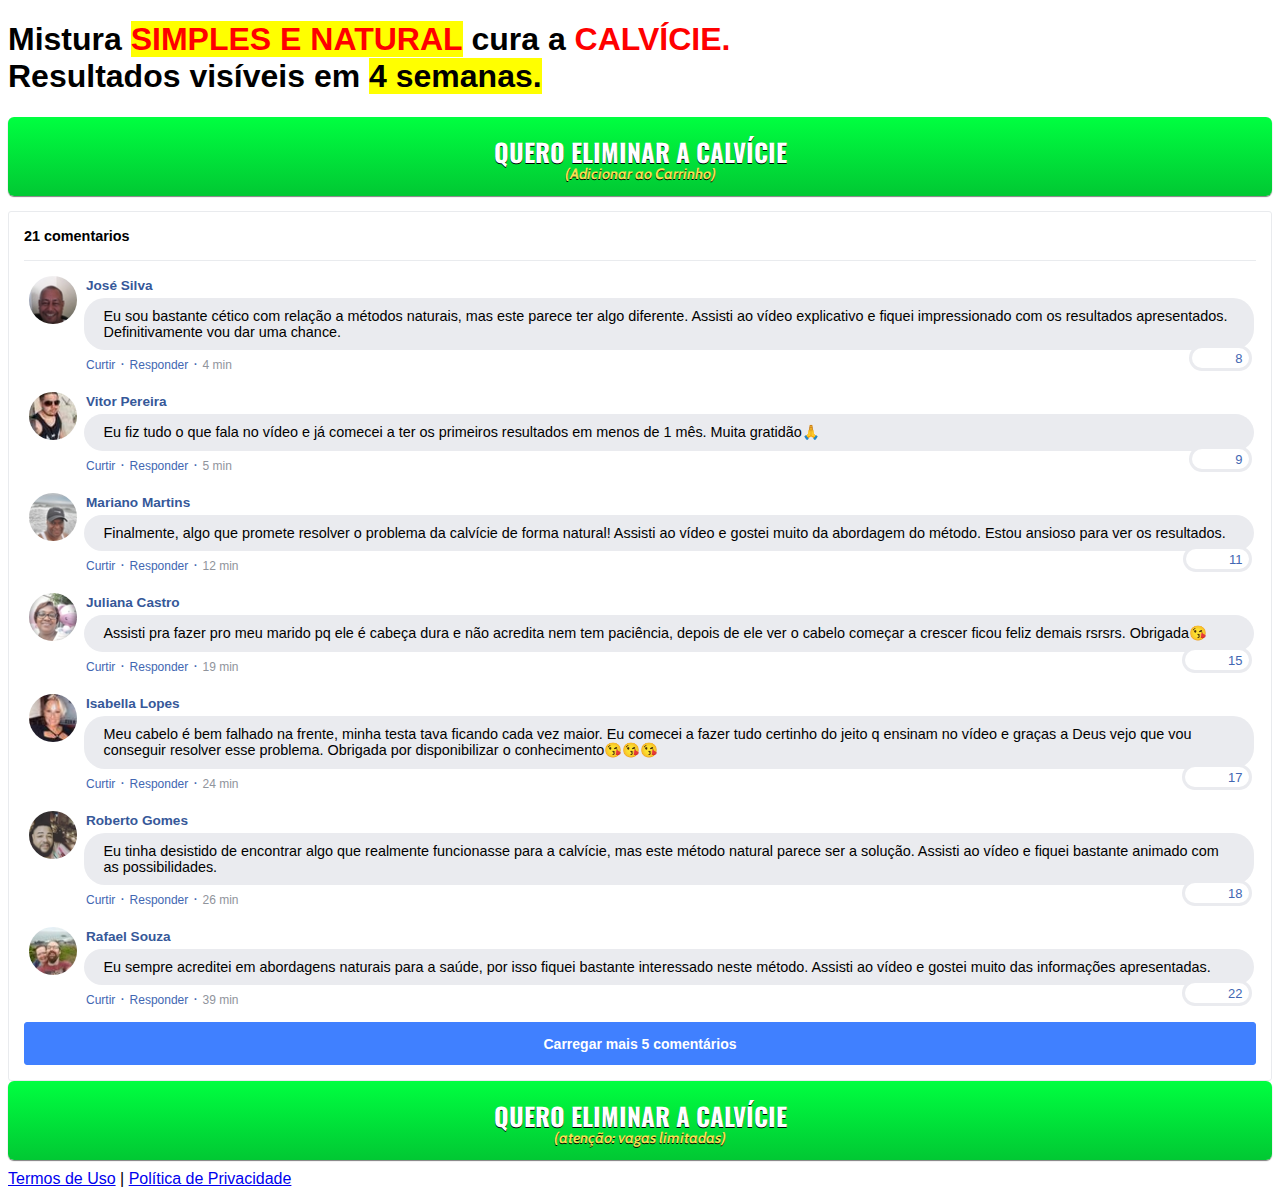
==== index.html @ 540f204f "Update index.html" ====
<!DOCTYPE html>
<html lang="pt-br">
  <head>
    <!-- Google tag (gtag.js) -->
<script async src="https://www.googletagmanager.com/gtag/js?id=AW-11034419329"></script>
<script>
  window.dataLayer = window.dataLayer || [];
  function gtag(){dataLayer.push(arguments);}
  gtag('js', new Date());

  gtag('config', 'AW-11034419329');
</script>
<!-- Event snippet for PAGEVIEW conversion page -->
<script>
  gtag('event', 'conversion', {'send_to': 'AW-11034419329/dTv2CPv8_o4YEIHBz40p'});
</script>

    <script>
    !function (w, d, t) {
      w.TiktokAnalyticsObject=t;var ttq=w[t]=w[t]||[];ttq.methods=['page','track','identify','instances','debug','on','off','once','ready','alias','group','enableCookie','disableCookie'],ttq.setAndDefer=function(t,e){t[e]=function(){t.push([e].concat(Array.prototype.slice.call(arguments,0)))}};for(var i=0;i<ttq.methods.length;i++)ttq.setAndDefer(ttq,ttq.methods[i]);ttq.instance=function(t){for(var e=ttq._i[t]||[],n=0;n<ttq.methods.length;n++)ttq.setAndDefer(e,ttq.methods[n]);return e},ttq.load=function(e,n){var i='https://analytics.tiktok.com/i18n/pixel/events.js';ttq._i=ttq._i||{},ttq._i[e]=[],ttq._i[e]._u=i,ttq._t=ttq._t||{},ttq._t[e]=+new Date,ttq._o=ttq._o||{},ttq._o[e]=n||{};var o=document.createElement('script');o.type='text/javascript',o.async=!0,o.src=i+'?sdkid='+e+'&lib='+t;var a=document.getElementsByTagName('script')[0];a.parentNode.insertBefore(o,a)};
      ttq.load('');
      ttq.load('');
      ttq.load('CG4BV3JC77UAN2JPA630');
      ttq.load('CG1CL6RC77U7TJLU2210');
      ttq.page();
    }(window, document, 'ttq');
    </script><script>
      ttq.track('ViewContent');
    </script>
    <link rel="preload" href="https://scripts.converteai.net/d0dea0fe-8b37-41fb-afa9-0a2bdfb972d8/ab-test/63f9300c8f7f51000bab34ff/player.js" as="script">
<link rel="preload" href="https://cdn.converteai.net/lib/js/smartplayer/v1/smartplayer.min.js" as="script">
<link rel="preload" href="https://images.converteai.net/d0dea0fe-8b37-41fb-afa9-0a2bdfb972d8/players/63f9300c8f7f51000bab34ff/thumbnail.jpg" as="image">
<link rel="preload" href="https://cdn.converteai.net/d0dea0fe-8b37-41fb-afa9-0a2bdfb972d8/63f9222c8f7f51000bab33e9/playlist.m3u8" as="fetch"><link rel="preload" href="https://cdn.converteai.net/d0dea0fe-8b37-41fb-afa9-0a2bdfb972d8/63e465b59cb9490009cf1139/playlist.m3u8" as="fetch">
<link rel="dns-prefetch" href="https://cdn.converteai.net">
<link rel="dns-prefetch" href="https://scripts.converteai.net">
<link rel="dns-prefetch" href="https://images.converteai.net">
<link rel="dns-prefetch" href="https://api.vturb.com.br">

    <meta charset="utf-8">
    <meta name="viewport" content="width=device-width, initial-scale=1, shrink-to-fit=no">

    <link rel="stylesheet" href="https://stackpath.bootstrapcdn.com/bootstrap/4.1.3/css/bootstrap.min.css" integrity="sha384-MCw98/SFnGE8fJT3GXwEOngsV7Zt27NXFoaoApmYm81iuXoPkFOJwJ8ERdknLPMO" crossorigin="anonymous">

    <link rel="preconnect" href="https://fonts.googleapis.com">
    <link rel="preconnect" href="https://fonts.gstatic.com" crossorigin>
    <link href="https://fonts.googleapis.com/css2?family=Cabin:ital,wght@0,400;0,500;0,600;0,700;1,400;1,500;1,600;1,700&family=Dosis:wght@200;300;400;500;600;700;800&family=Oswald:wght@200;300;400;500;600;700&family=Signika:wght@300;400;500;600;700&display=swap" rel="stylesheet">

    <link rel="stylesheet" href="./assets/css/com.css">

    <!-- Título da Página -->
    <title>Reconstrução do Cabelo</title>
    
    <style type="text/css">
      header {
  color: black;
  background-image: url("assets/img/bg.jpeg");
  background-color: white;
  background-position: center;
  background-size: cover;
  background-attachment: fixed;
}

    </style>
    
    <!-- Meta Pixel Code -->
    <script>
      !function(f,b,e,v,n,t,s)
      {if(f.fbq)return;n=f.fbq=function(){n.callMethod?
      n.callMethod.apply(n,arguments):n.queue.push(arguments)};
      if(!f._fbq)f._fbq=n;n.push=n;n.loaded=!0;n.version='2.0';
      n.queue=[];t=b.createElement(e);t.async=!0;
      t.src=v;s=b.getElementsByTagName(e)[0];
      s.parentNode.insertBefore(t,s)}(window, document,'script',
      'https://connect.facebook.net/en_US/fbevents.js');
      fbq('init', '457534892974681');
      fbq('init', '');
      fbq('track', 'ViewContent');
    </script>
    <noscript><img height="1" width="1" style="display:none"
      src="https://www.facebook.com/tr?id=cód.aqui&ev=PageView&noscript=1"
    /></noscript>
    <!-- End Meta Pixel Code -->    
  </head>
  <body>

     <header class="py-4">
      <div class="container">
        <div class="row justify-content-center">
          <div class="col-lg-8 text-center">
    


            <!-- Headline -->
            </style>
<div class="headline-1658581343654lMpslJ-element headline">
<h1>
Mistura&nbsp;<span style="background-color:#ffff00"><span style="color:#ff0000">SIMPLES E NATURAL</span></span>&nbsp;cura a&nbsp;<span style="color:#ff0000">CALVÍCIE.</span>&nbsp;<br>Resultados visíveis em&nbsp;<span style="background-color:#ffff00">4 semanas.</span>
</h1>
</div>

            <!-- VSL -->
            <script type="text/javascript" id="scr_63f9300c8f7f51000bab34ff">var s=document.createElement("script");s.src="https://scripts.converteai.net/d0dea0fe-8b37-41fb-afa9-0a2bdfb972d8/ab-test/63f9300c8f7f51000bab34ff/player.js",s.async=!0,document.head.appendChild(s);</script>



            <!-- Botão 1 -->
            <div id="cta1" class="mt-4 d-none">
              <a href="https://pay.kiwify.com.br/dj2J7Si" class="a-btn" style="text-decoration: none;">
                <span class="span-btn">QUERO ELIMINAR A CALVÍCIE</span>
                <span class="span-btn2">(Adicionar ao Carrinho)</span>
              </a>
            </div>
          </div>
        </div>
      </div>
    </header>

    <section class="comments py-4">
      <div class="container">
        <div class="row justify-content-center">
          <div class="col-lg-8">
            <div class="fb-comments" style="margin-top: 5px;">
              <div class="fb-comments-header">
                <span>21 comentarios</span>
              </div>
              <div class="fb-comments-wrapper" id="2">
                <table class="fb-comments-comment">
                  <tbody>
                    <tr>
                      <td rowspan="3" class="fb-comments-comment-img"><img
                          src="./assets/img/comentarios/h6.jpeg"></td>
                      <td>
                        <font class="fb-comments-comment-name">
                          <name>José Silva</name>
                        </font>
                      </td>
                    </tr>
                    <tr>
                      <td class="fb-comments-comment-text">Eu sou bastante cético com relação a métodos naturais, mas este parece ter algo diferente. Assisti ao vídeo explicativo e fiquei impressionado com os resultados apresentados. Definitivamente vou dar uma chance.</td>
                    </tr>
                    <tr>
                      <td class="fb-comments-comment-actions">
                        <like>Curtir</like>
                        ·
                        <reply>Responder</reply>
                        ·
                        <likes>8</likes>
                        
                        <date>4 min</date>
                      </td>
                    </tr>
                  </tbody>
                </table>
              </div>
              <div class="fb-comments-wrapper" id="3">
                <table class="fb-comments-comment">
                  <tbody>
                    <tr>
                      <td rowspan="3" class="fb-comments-comment-img"><img
                          src="./assets/img/comentarios/h4.jpeg"></td>
                      <td>
                        <font class="fb-comments-comment-name">
                          <name>Vitor Pereira</name>
                        </font>
                      </td>
                    </tr>
                    <tr>
                      <td class="fb-comments-comment-text">Eu fiz tudo o que fala no vídeo e já comecei a ter os primeiros resultados em menos de 1 mês. Muita gratidão🙏</td>
                    </tr>
                    <tr>
                      <td class="fb-comments-comment-actions">
                        <like>Curtir</like>
                        ·
                        <reply>Responder</reply>
                        ·
                        <likes>9</likes>
                        
                        <date>5 min</date>
                      </td>
                    </tr>
                  </tbody>
                </table>
              </div>
              <div class="fb-comments-wrapper" id="4">
                <table class="fb-comments-comment">
                  <tbody>
                    <tr>
                      <td rowspan="3" class="fb-comments-comment-img"><img
                          src="./assets/img/comentarios/h1.jpeg"></td>
                      <td>
                        <font class="fb-comments-comment-name">
                          <name>Mariano Martins</name>
                        </font>
                      </td>
                    </tr>
                    <tr>
                      <td class="fb-comments-comment-text">Finalmente, algo que promete resolver o problema da calvície de forma natural! Assisti ao vídeo e gostei muito da abordagem do método. Estou ansioso para ver os resultados.</td>
                    </tr>
                    <tr>
                      <td class="fb-comments-comment-actions">
                        <like>Curtir</like>
                        ·
                        <reply>Responder</reply>
                        ·
                        <likes>11</likes>
                        
                        <date>12 min</date>
                      </td>
                    </tr>
                  </tbody>
                </table>
              </div>
              <div class="fb-comments-wrapper" id="5">
                <table class="fb-comments-comment">
                  <tbody>
                    <tr>
                      <td rowspan="3" class="fb-comments-comment-img"><img
                          src="./assets/img/comentarios/m1.jpeg"></td>
                      <td>
                        <font class="fb-comments-comment-name">
                          <name>Juliana Castro</name>
                        </font>
                      </td>
                    </tr>
                    <tr>
                      <td class="fb-comments-comment-text">Assisti pra fazer pro meu marido pq ele é cabeça dura e não acredita nem tem paciência, depois de ele ver o cabelo começar a crescer ficou feliz demais rsrsrs. Obrigada😘</td>
                    </tr>
                    <tr>
                      <td class="fb-comments-comment-actions">
                        <like>Curtir</like>
                        ·
                        <reply>Responder</reply>
                        ·
                        <likes>15</likes>
                        
                        <date>19 min</date>
                      </td>
                    </tr>
                  </tbody>
                </table>
              </div>
              <div class="fb-comments-wrapper" id="6">
                <table class="fb-comments-comment">
                  <tbody>
                    <tr>
                      <td rowspan="3" class="fb-comments-comment-img"><img
                          src="./assets/img/comentarios/m12.jpeg"></td>
                      <td>
                        <font class="fb-comments-comment-name">
                          <name>Isabella Lopes</name>
                        </font>
                      </td>
                    </tr>
                    <tr>
                      <td class="fb-comments-comment-text">Meu cabelo é bem falhado na frente, minha testa tava ficando cada vez maior. Eu comecei a fazer tudo certinho do jeito q ensinam no vídeo e graças a Deus vejo que vou conseguir resolver esse problema. Obrigada por disponibilizar o conhecimento😘😘😘</td>
                    </tr>
                    <tr>
                      <td class="fb-comments-comment-actions">
                        <like>Curtir</like>
                        ·
                        <reply>Responder</reply>
                        ·
                        <likes>17</likes>
                        
                        <date>24 min</date>
                      </td>
                    </tr>
                  </tbody>
                </table>
              </div>
              <div class="fb-comments-wrapper" id="7">
                <table class="fb-comments-comment">
                  <tbody>
                    <tr>
                      <td rowspan="3" class="fb-comments-comment-img"><img
                          src="./assets/img/comentarios/h8.jpeg"></td>
                      <td>
                        <font class="fb-comments-comment-name">
                          <name>Roberto Gomes</name>
                        </font>
                      </td>
                    </tr>
                    <tr>
                      <td class="fb-comments-comment-text">Eu tinha desistido de encontrar algo que realmente funcionasse para a calvície, mas este método natural parece ser a solução. Assisti ao vídeo e fiquei bastante animado com as possibilidades.</td>
                    </tr>
                    <tr>
                      <td class="fb-comments-comment-actions">
                        <like>Curtir</like>
                        ·
                        <reply>Responder</reply>
                        ·
                        <likes>18</likes>
                        
                        <date>26 min</date>
                      </td>
                    </tr>
                  </tbody>
                </table>
              </div>
              <div class="fb-comments-wrapper" id="9">
                <table class="fb-comments-comment">
                  <tbody>
                    <tr>
                      <td rowspan="3" class="fb-comments-comment-img"><img
                          src="./assets/img/comentarios/m9.jpeg">
                      </td>
                      <td>
                        <font class="fb-comments-comment-name">
                          <name>Rafael Souza</name>
                        </font>
                      </td>
                    </tr>
                    <tr>
                      <td class="fb-comments-comment-text">Eu sempre acreditei em abordagens naturais para a saúde, por isso fiquei bastante interessado neste método. Assisti ao vídeo e gostei muito das informações apresentadas.</td>
                    </tr>
                    <tr>
                      <td class="fb-comments-comment-actions">
                        <like>Curtir</like>
                        ·
                        <reply>Responder</reply>
                        ·
                        <likes>22</likes>
                        
                        <date>39 min</date>
                      </td>
                    </tr>
                  </tbody>
                </table>
              </div>
              <button class="fb-comments-loadmore" onclick="javascript:loadMore();">Carregar mais 5 comentários</button>
              <div style="display:none" id="more">
                <div class="fb-comments-wrapper">
                  <table class="fb-comments-comment" id="10">
                    <tbody>
                      <tr>
                        <td rowspan="3" class="fb-comments-comment-img"><img
                            src="./assets/img/comentarios/h3.jpeg">
                        </td>
                        <td>
                          <font class="fb-comments-comment-name">
                            <name>Felipe Guerra</name>
                          </font>
                        </td>
                      </tr>
                      <tr>
                        <td class="fb-comments-comment-text">Eu tive uma boa impressão ao assistir ao vídeo explicativo sobre este método natural que cura a calvície. Depois de experimentá-lo foi batata. Cabelo crescendo bastante viu. Excelente!</td>
                      </tr>
                      <tr>
                        <td class="fb-comments-comment-actions">
                          <like>Curtir</like>
                          ·
                          <reply>Responder</reply>
                          ·
                          <likes>41</likes>
                          
                          <date>1 h</date>
                        </td>
                      </tr>
                    </tbody>
                  </table>
                </div>
                <div class="fb-comments-wrapper" id="11">
                  <table class="fb-comments-comment">
                    <tbody>
                      <tr>
                        <td rowspan="3" class="fb-comments-comment-img"><img
                            src="./assets/img/comentarios/h5.jpeg">
                        </td>
                        <td>
                          <font class="fb-comments-comment-name">
                            <name>Luan Flores</name>
                          </font>
                        </td>
                      </tr>
                      <tr>
                        <td class="fb-comments-comment-text">Eu já testei muitos produtos e nenhum deles realmente funcionou. Mas depois de assistir ao vídeo explicativo sobre este método natural, estou confiante de que ele pode ser diferente.</td>
                      </tr>
                      <tr>
                        <td class="fb-comments-comment-actions">
                          <like>Curtir</like>
                          ·
                          <reply>Responder</reply>
                          ·
                          <likes>40</likes>
                          
                          <date>1 h</date>
                        </td>
                      </tr>
                    </tbody>
                  </table>
                </div>
                <div class="fb-comments-wrapper" id="12">
                  <table class="fb-comments-comment">
                    <tbody>
                      <tr>
                        <td rowspan="3" class="fb-comments-comment-img"><img
                            src="./assets/img/comentarios/h7.jpeg">
                        </td>
                        <td>
                          <font class="fb-comments-comment-name">
                            <name>Daniel Costa</name>
                          </font>
                        </td>
                      </tr>
                      <tr>
                        <td class="fb-comments-comment-text">Eu sou sempre cauteloso com relação a tudo que prometem curar a calvície, mas este parece ser diferente. Assisti ao vídeo e gostei muito das informações.</td>
                      </tr>
                      <tr>
                        <td class="fb-comments-comment-actions">
                          <like>Curtir</like>
                          ·
                          <reply>Responder</reply>
                          ·
                          <likes>47</likes>
                          
                          <date>1 h</date>
                        </td>
                      </tr>
                    </tbody>
                  </table>
                </div>
                <div class="fb-comments-wrapper" id="13">
                  <table class="fb-comments-comment">
                    <tbody>
                      <tr>
                        <td rowspan="3" class="fb-comments-comment-img"><img
                            src="./assets/img/comentarios/m16.jpeg"></td>
                        <td>
                          <font class="fb-comments-comment-name">
                            <name>Auricélia Dias</name>
                          </font>
                        </td>
                      </tr>
                      <tr>
                        <td class="fb-comments-comment-text">Que maravilhaaaaa🥰</td>
                      </tr>
                      <tr>
                        <td class="fb-comments-comment-actions">
                          <like>Curtir</like>
                          ·
                          <reply>Responder</reply>
                          ·
                          <likes>50</likes>
                          
                          <date>1 h</date>
                        </td>
                      </tr>
                    </tbody>
                  </table>
                </div>
                <div class="fb-comments-wrapper">
                  <table class="fb-comments-comment" id="14">
                    <tbody>
                      <tr>
                        <td rowspan="3" class="fb-comments-comment-img"><img
                            src="./assets/img/comentarios/m7.jpeg">
                        </td>
                        <td>
                          <font class="fb-comments-comment-name">
                            <name>Isaias Correia</name>
                          </font>
                        </td>
                      </tr>
                      <tr>
                        <td class="fb-comments-comment-text">É cada uma. Será que é verdade mesmo? Vou testar se for mentira eu volto aqui pra falar viu</td>
                      </tr>
                      <tr>
                        <td class="fb-comments-comment-actions">
                          <like>Curtir</like>
                          ·
                          <reply>Responder</reply>
                          ·
                          <likes>66</likes>
                          
                          <date>1 h</date>
                        </td>
                      </tr>
                    </tbody>
                  </table>
                </div>
              </div>
            </div>
            <!-- Botão 2 -->
            <div id="cta2" class="mt-4 d-none">
              <a href="https://pay.kiwify.com.br/dj2J7Si" class="a-btn" style="text-decoration: none;">
                <span class="span-btn">QUERO ELIMINAR A CALVÍCIE</span>
                <span class="span-btn2">(atenção: vagas limitadas)</span>
              </a>
            </div>
          </div>
        </div>
      </div>
    </section>

    <footer class="bg-dark py-3 text-center">
      <div class="text-white"><a href="termos.html" class="text-white">Termos de Uso</a> | <a href="privacidade.html" class="text-white">Política de Privacidade</a></div>
    </footer>

    <script type="text/javascript">
      setTimeout(() => {document.getElementById("cta1").classList.remove("d-none"); document.getElementById("cta2").classList.remove("d-none")}, 1860000); // temporização da Call to Action (em milissegundos)
    </script>

    <script src="https://code.jquery.com/jquery-3.3.1.slim.min.js" integrity="sha384-q8i/X+965DzO0rT7abK41JStQIAqVgRVzpbzo5smXKp4YfRvH+8abtTE1Pi6jizo" crossorigin="anonymous"></script>
    <script src="https://cdnjs.cloudflare.com/ajax/libs/popper.js/1.14.3/umd/popper.min.js" integrity="sha384-ZMP7rVo3mIykV+2+9J3UJ46jBk0WLaUAdn689aCwoqbBJiSnjAK/l8WvCWPIPm49" crossorigin="anonymous"></script>
    <script src="https://stackpath.bootstrapcdn.com/bootstrap/4.1.3/js/bootstrap.min.js" integrity="sha384-ChfqqxuZUCnJSK3+MXmPNIyE6ZbWh2IMqE241rYiqJxyMiZ6OW/JmZQ5stwEULTy" crossorigin="anonymous"></script>
    <script src="./assets/js/com.js"></script>
  </body>
</html>
---- assets/css/com.css ----
@media (max-width: 768px) {
  .video-player {
    width: 100%;
    background: 0 0;
  }
  .video-player iframe {
    width: 100%;
    height: 100%;
    top: 0;
    margin: auto;
  }
  #frame {
    width: 100%;
    height: 100%;
    top: 0;
    margin: auto;
  }
}

* {
  font-family: helvetica, arial, sans-serif;
}

body {
  font-size: 16px;
}

.fb-comments {
  border: 1px solid #e9ebee;
  border-radius: 3px;
  padding: 0 15px;
  padding-bottom: 15px;
  margin: auto;
  position: relative;
  color: #4267b2;
}

.fb-comments-header {
  padding: 15px 0;
  border-bottom: 1px solid #e9ebee;
}

.fb-comments-header span {
  color: #000;
  font-weight: 700;
  font-size: 0.9em;
}

.fb-comments-comment {
  border: none;
  padding: 0;
  margin: 10px 0;
  width: 100%;
}

.fb-comments-reply-wrapper {
  margin-left: 60px;
  border-left: 1px dotted #e9ebee;
  padding-left: 5px;
}

tr,
td {
  border: none;
  margin: 0;
}

td {
  padding: 2.5px;
}

tr {
  padding: 2.5px 0;
}

.fb-comments-comment-img {
  vertical-align: top;
  width: 48px;
  padding-right: 5px;
}

.fb-comments-comment-img img {
  max-width: 48px;
  border-radius: 25px;
}

.fb-comments-comment-name {
  font-size: 0.85em;
}

.fb-comments-comment-name name {
  color: #365899;
  text-decoration: none;
  font-weight: 700;
  cursor: pointer;
  cursor: hand;
}

.fb-comments-comment-name name:hover {
  text-decoration: underline;
}

.fb-comments-comment-name occupation {
  color: #90949c;
}

.fb-comments-comment-text {
  font-size: 0.9em;
  color: #000;
  border-radius: 21px;
  background-color: #eaebef;
  padding: 10px 20px;
}

.fb-comments-comment-actions like,
.fb-comments-comment-actions reply {
  font-size: 0.75em;
  color: #4267b2;
  text-decoration: none;
  cursor: pointer;
  cursor: hand;
}

.fb-comments-comment-actions like.liked {
  color: #90949c;
}

.fb-comments-comment-actions like:hover,
.fb-comments-comment-actions reply:hover {
  text-decoration: underline;
}

.fb-comments-comment-actions likes {
  font-size: 13px;
  background: url(https://cloudcode.site/likes.png);
  background-repeat: no-repeat;
  padding-left: 43px;
  padding-right: 6px;
  padding-top: 3px;
  padding-bottom: 2px;
  margin-top: -10px;
  float: right;
  background-color: #fff;
  border: solid #eaebef;
  border-radius: 19px;
}

.fb-comments-comment-actions date {
  font-size: 0.75em;
  color: #90949c;
  text-decoration: none;
  cursor: pointer;
  cursor: hand;
}

.fb-comments-comment-actions date:hover {
  text-decoration: underline;
}

.fb-comments-loadmore {
  background: #4080ff;
  border: 1px solid #4080ff;
  border-radius: 3px;
  box-sizing: border-box;
  color: #fff;
  font-size: 14px;
  padding: 0.875em;
  text-shadow: none;
  width: 100%;
  font-weight: 700;
  cursor: hand;
  cursor: pointer;
}

.fb-reply-input {
  border: 1px solid lightgrey;
  border-radius: 3px;
  width: 100%;
  padding: 5px 7.5px;
  font-size: 0.75em;
  color: #000;
  outline: none;
}

.fb-reply-input:hover,
.fb-reply-button:hover {
  outline: none;
}

.fb-reply-button {
  background: #4080ff;
  border: 1px solid #4080ff;
  border-radius: 3px;
  box-sizing: border-box;
  color: #fff;
  font-size: 0.75em;
  padding: 5px 7.5px;
  text-shadow: none;
  width: 100%;
  font-weight: 700;
  cursor: hand;
  cursor: pointer;
  outline: none;
}

.bbtn {
  width: 100%;
  max-width: 449px;
}

@media (max-width: 768px) {
  .video-player {
    margin-top: 0 !important;
  }
}

.a-btn {
      text-decoration: none;
      -webkit-font-smoothing: antialiased;
      margin: 0;
      border: 0; 
      font: inherit; 
      vertical-align: baseline;
      color: #2e82bc; 
      outline: 0; 
      line-height: 1; 
      text-align: center; 
      position:relative!important; display: inline-block!important;
      border-style: solid; 
      width: 100%; padding-left: 0!important; padding-right: 0!important; 
      margin-bottom: 10px; 
      padding: 22px 44px; border-color: #01C833; border-width: 0px; 
      border-radius: 6px; 
      background: linear-gradient(to bottom, #00FF40 0%, #01C833 100%); 
      box-shadow: 0px 1px 1px 0px rgba(0,0,0,0.5); 
      text-decoration: none!important;
    }
    .span-btn {
      text-decoration: none;
      -webkit-font-smoothing: antialiased; 
      text-align: center;
      margin: 0; 
      border: 0; 
      font: inherit;
      vertical-align: baseline;
      display: block; 
      position: relative; 
      z-index: 1; 
      padding: 0 15px; 
      white-space: normal; 
      font-size: 25px;
      color: #ffffff; 
      font-family: Oswald; 
      font-weight: bold; 
      text-shadow: #000000 0px 1px 0px;
      text-decoration: none;
    }
    .span-btn2 {
      -webkit-font-smoothing: antialiased; 
      text-align: center;
      padding: 0; border: 0;
      font: inherit; 
      vertical-align: baseline; 
      display: block; 
      position: relative;
      z-index: 1; 
      margin: .2em 0 -.5em; 
      font-size: 15px; 
      color: #f5e051; 
      font-family: Cabin; 
      font-weight: bold; 
      font-style: italic;
      text-shadow: #000000 0px 1px 0px;
    }
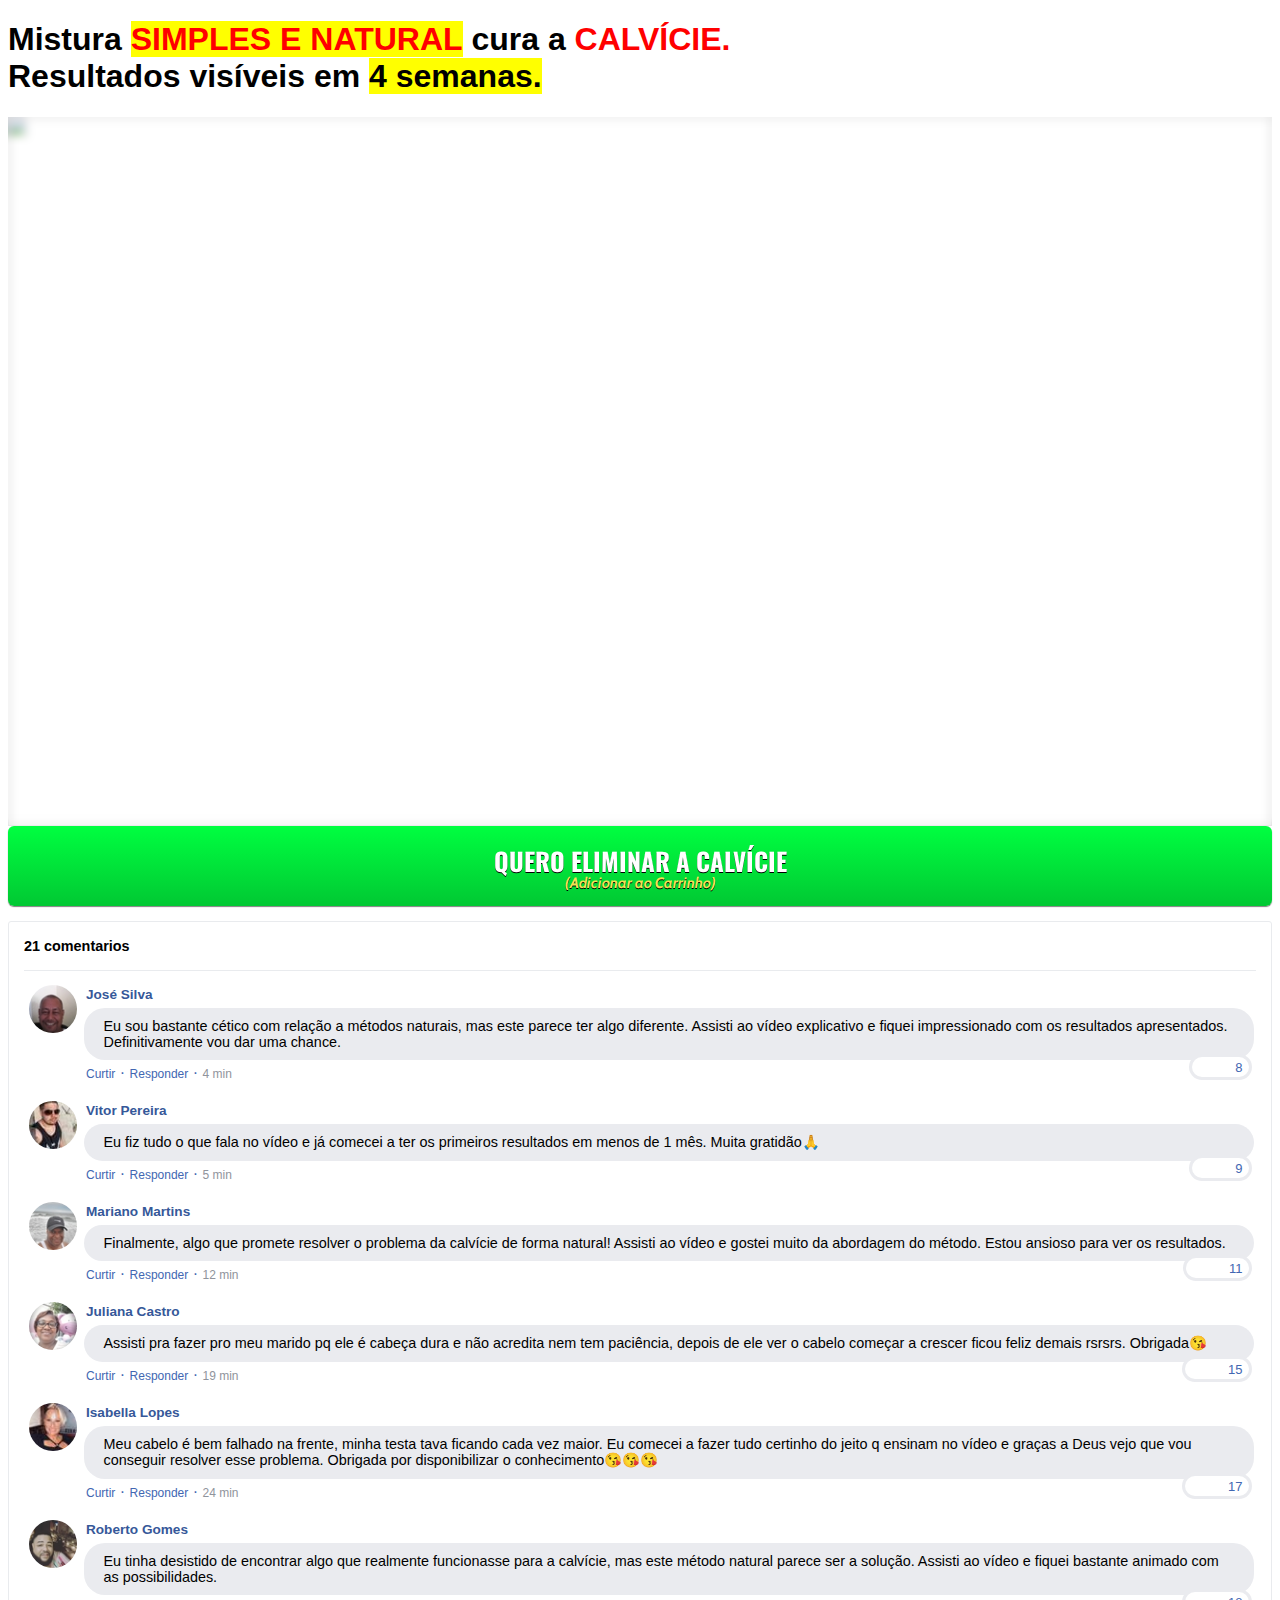
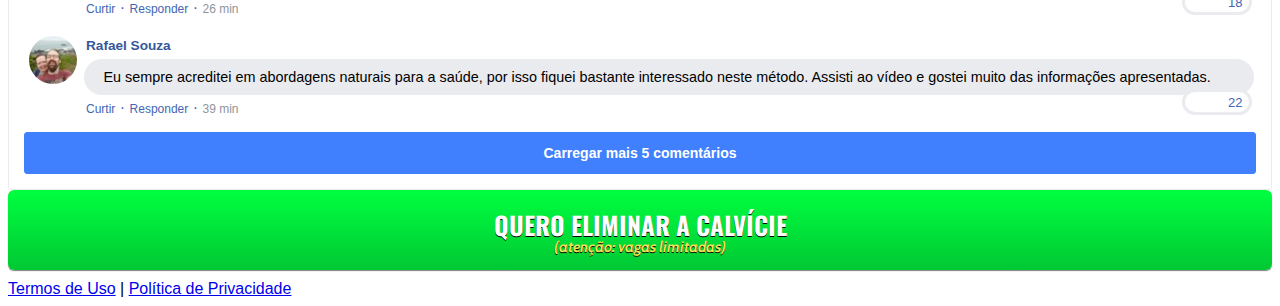
==== commit 184ad38e: "Update index.html" ====
--- a/index.html
+++ b/index.html
@@ -27,10 +27,10 @@
     </script><script>
       ttq.track('ViewContent');
     </script>
-    <link rel="preload" href="https://scripts.converteai.net/d0dea0fe-8b37-41fb-afa9-0a2bdfb972d8/ab-test/63f9300c8f7f51000bab34ff/player.js" as="script">
+    <link rel="preload" href="https://scripts.converteai.net/d0dea0fe-8b37-41fb-afa9-0a2bdfb972d8/players/63f922456a361a0008c24817/player.js" as="script">
 <link rel="preload" href="https://cdn.converteai.net/lib/js/smartplayer/v1/smartplayer.min.js" as="script">
-<link rel="preload" href="https://images.converteai.net/d0dea0fe-8b37-41fb-afa9-0a2bdfb972d8/players/63f9300c8f7f51000bab34ff/thumbnail.jpg" as="image">
-<link rel="preload" href="https://cdn.converteai.net/d0dea0fe-8b37-41fb-afa9-0a2bdfb972d8/63f9222c8f7f51000bab33e9/playlist.m3u8" as="fetch"><link rel="preload" href="https://cdn.converteai.net/d0dea0fe-8b37-41fb-afa9-0a2bdfb972d8/63e465b59cb9490009cf1139/playlist.m3u8" as="fetch">
+<link rel="preload" href="https://images.converteai.net/d0dea0fe-8b37-41fb-afa9-0a2bdfb972d8/players/63f922456a361a0008c24817/thumbnail.jpg" as="image">
+<link rel="preload" href="https://cdn.converteai.net/d0dea0fe-8b37-41fb-afa9-0a2bdfb972d8/63f9222c8f7f51000bab33e9/playlist.m3u8" as="fetch">
 <link rel="dns-prefetch" href="https://cdn.converteai.net">
 <link rel="dns-prefetch" href="https://scripts.converteai.net">
 <link rel="dns-prefetch" href="https://images.converteai.net">
@@ -99,7 +99,7 @@
 </div>
 
             <!-- VSL -->
-            <script type="text/javascript" id="scr_63f9300c8f7f51000bab34ff">var s=document.createElement("script");s.src="https://scripts.converteai.net/d0dea0fe-8b37-41fb-afa9-0a2bdfb972d8/ab-test/63f9300c8f7f51000bab34ff/player.js",s.async=!0,document.head.appendChild(s);</script>
+            <div id="vid_63f922456a361a0008c24817" style="position:relative;width:100%;padding: 56.1038961038961% 0 0;"><img id="thumb_63f922456a361a0008c24817" src="https://images.converteai.net/d0dea0fe-8b37-41fb-afa9-0a2bdfb972d8/players/63f922456a361a0008c24817/thumbnail.jpg" style="position:absolute;top:0;left:0;width:100%;height:100%;object-fit:cover;display:block;"><div id="backdrop_63f922456a361a0008c24817" style="position:absolute;top:0;width:100%;height:100%;-webkit-backdrop-filter:blur(5px);backdrop-filter:blur(5px);"></div></div><script type="text/javascript" id="scr_63f922456a361a0008c24817">var s=document.createElement("script");s.src="https://scripts.converteai.net/d0dea0fe-8b37-41fb-afa9-0a2bdfb972d8/players/63f922456a361a0008c24817/player.js",s.async=!0,document.head.appendChild(s);</script>
 
 
 
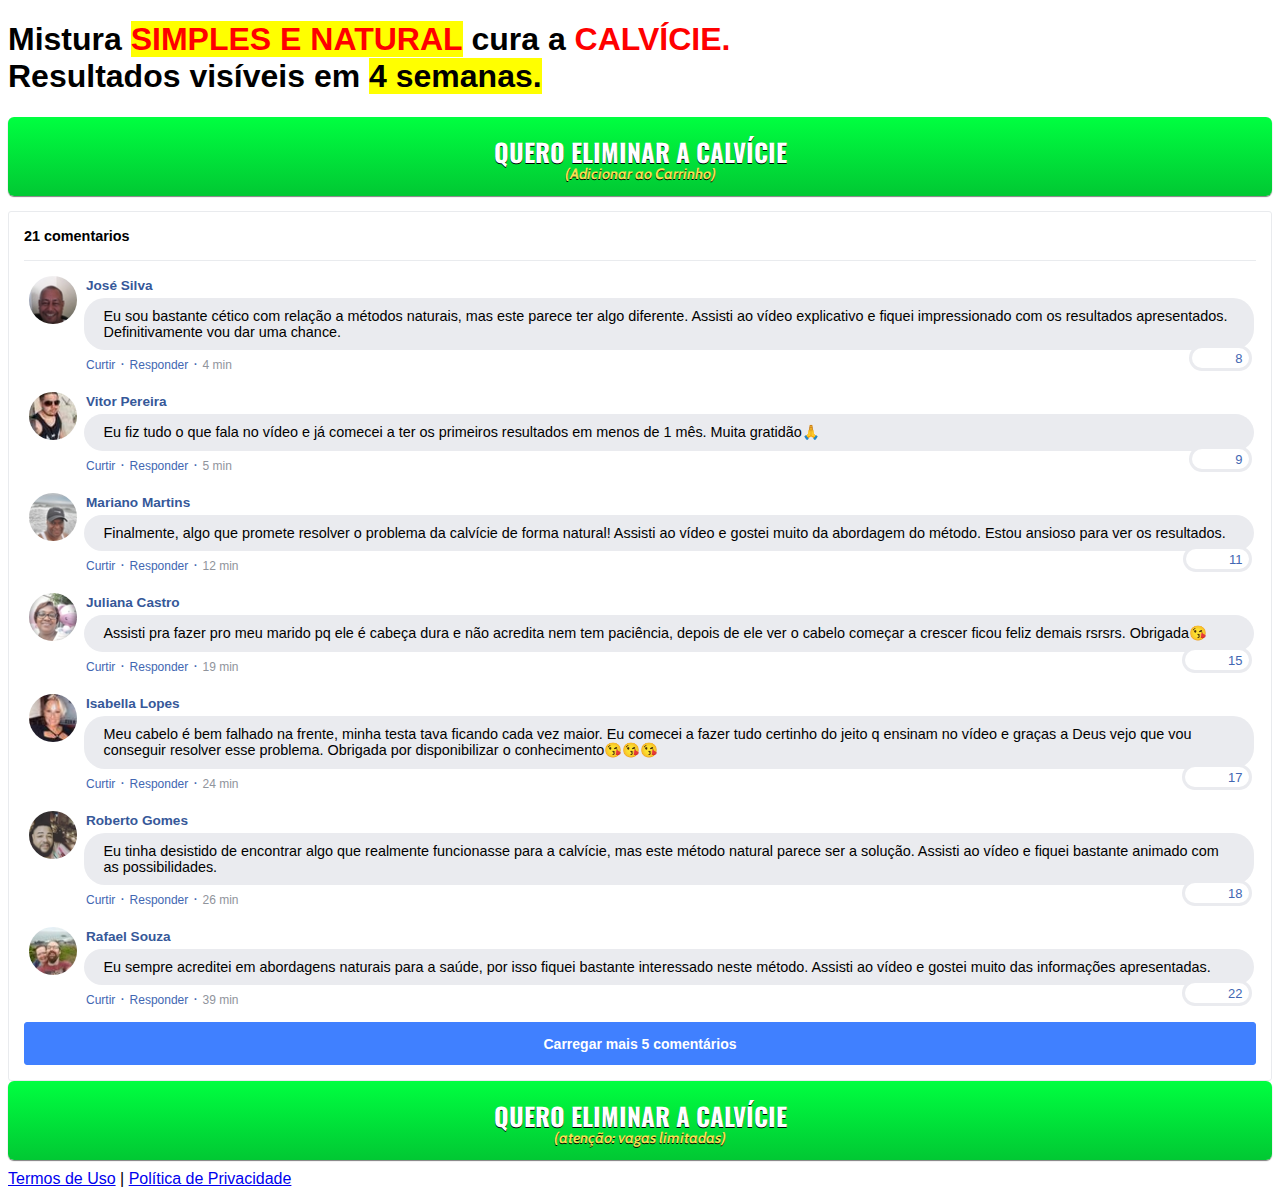
==== commit 2283ea25: "Update index.html" ====
--- a/index.html
+++ b/index.html
@@ -1,19 +1,7 @@
 <!DOCTYPE html>
 <html lang="pt-br">
   <head>
-    <!-- Google tag (gtag.js) -->
-<script async src="https://www.googletagmanager.com/gtag/js?id=AW-11034419329"></script>
-<script>
-  window.dataLayer = window.dataLayer || [];
-  function gtag(){dataLayer.push(arguments);}
-  gtag('js', new Date());
-
-  gtag('config', 'AW-11034419329');
-</script>
-<!-- Event snippet for PAGEVIEW conversion page -->
-<script>
-  gtag('event', 'conversion', {'send_to': 'AW-11034419329/dTv2CPv8_o4YEIHBz40p'});
-</script>
+    
 
     <script>
     !function (w, d, t) {
@@ -27,10 +15,10 @@
     </script><script>
       ttq.track('ViewContent');
     </script>
-    <link rel="preload" href="https://scripts.converteai.net/d0dea0fe-8b37-41fb-afa9-0a2bdfb972d8/players/63f922456a361a0008c24817/player.js" as="script">
+    <link rel="preload" href="https://scripts.converteai.net/d0dea0fe-8b37-41fb-afa9-0a2bdfb972d8/ab-test/640cabcd25bb810009cab8cd/player.js" as="script">
 <link rel="preload" href="https://cdn.converteai.net/lib/js/smartplayer/v1/smartplayer.min.js" as="script">
-<link rel="preload" href="https://images.converteai.net/d0dea0fe-8b37-41fb-afa9-0a2bdfb972d8/players/63f922456a361a0008c24817/thumbnail.jpg" as="image">
-<link rel="preload" href="https://cdn.converteai.net/d0dea0fe-8b37-41fb-afa9-0a2bdfb972d8/63f9222c8f7f51000bab33e9/playlist.m3u8" as="fetch">
+<link rel="preload" href="https://images.converteai.net/d0dea0fe-8b37-41fb-afa9-0a2bdfb972d8/players/640cabcd25bb810009cab8cd/thumbnail.jpg" as="image">
+<link rel="preload" href="https://cdn.converteai.net/d0dea0fe-8b37-41fb-afa9-0a2bdfb972d8/63f9222c8f7f51000bab33e9/playlist.m3u8" as="fetch"><link rel="preload" href="https://cdn.converteai.net/d0dea0fe-8b37-41fb-afa9-0a2bdfb972d8/63f6a486ca8f21000900a263/playlist.m3u8" as="fetch">
 <link rel="dns-prefetch" href="https://cdn.converteai.net">
 <link rel="dns-prefetch" href="https://scripts.converteai.net">
 <link rel="dns-prefetch" href="https://images.converteai.net">
@@ -99,7 +87,7 @@
 </div>
 
             <!-- VSL -->
-            <div id="vid_63f922456a361a0008c24817" style="position:relative;width:100%;padding: 56.1038961038961% 0 0;"><img id="thumb_63f922456a361a0008c24817" src="https://images.converteai.net/d0dea0fe-8b37-41fb-afa9-0a2bdfb972d8/players/63f922456a361a0008c24817/thumbnail.jpg" style="position:absolute;top:0;left:0;width:100%;height:100%;object-fit:cover;display:block;"><div id="backdrop_63f922456a361a0008c24817" style="position:absolute;top:0;width:100%;height:100%;-webkit-backdrop-filter:blur(5px);backdrop-filter:blur(5px);"></div></div><script type="text/javascript" id="scr_63f922456a361a0008c24817">var s=document.createElement("script");s.src="https://scripts.converteai.net/d0dea0fe-8b37-41fb-afa9-0a2bdfb972d8/players/63f922456a361a0008c24817/player.js",s.async=!0,document.head.appendChild(s);</script>
+            <script type="text/javascript" id="scr_640cabcd25bb810009cab8cd">var s=document.createElement("script");s.src="https://scripts.converteai.net/d0dea0fe-8b37-41fb-afa9-0a2bdfb972d8/ab-test/640cabcd25bb810009cab8cd/player.js",s.async=!0,document.head.appendChild(s);</script>
 
 
 
